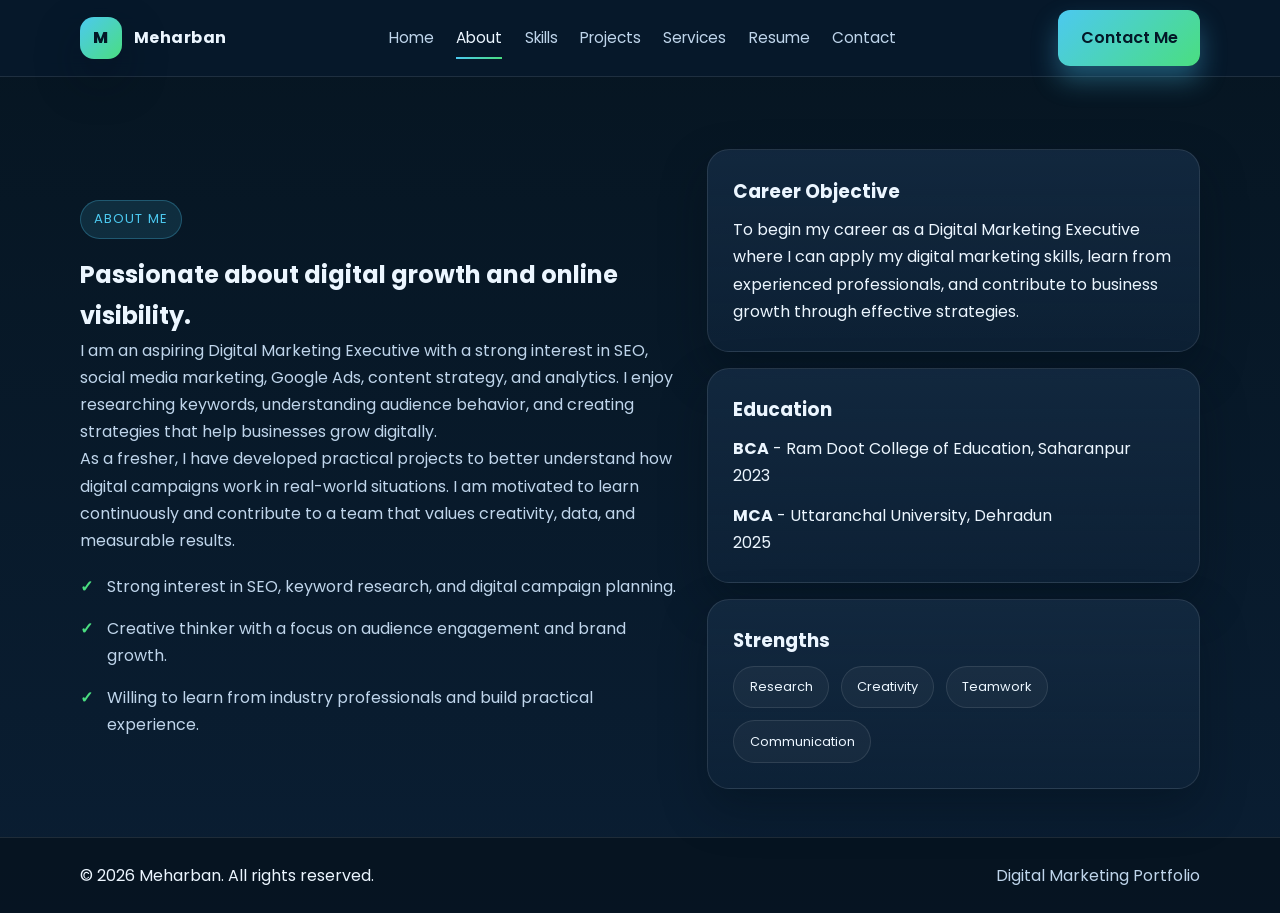
==== about.html @ ecdd2e06 "Initial portfolio" ====
<!DOCTYPE html>
<html lang="en">
  <head>
    <meta charset="UTF-8" />
    <meta name="viewport" content="width=device-width, initial-scale=1.0" />
    <title>About Me | Meharban</title>
    <meta name="description" content="About Me page for a digital marketing fresher portfolio." />
    <link rel="preconnect" href="https://fonts.googleapis.com" />
    <link rel="preconnect" href="https://fonts.gstatic.com" crossorigin />
    <link href="https://fonts.googleapis.com/css2?family=Poppins:wght@400;500;600;700;800&display=swap" rel="stylesheet" />
    <link rel="stylesheet" href="styles.css" />
  </head>
  <body>
    <header class="site-header">
      <div class="container nav-wrap">
        <a href="index.html" class="brand" aria-label="Home page">
          <span class="brand-mark">M</span>
          <span>Meharban</span>
        </a>

        <button class="menu-toggle" aria-label="Open navigation" aria-expanded="false">☰</button>

        <nav class="main-nav" aria-label="Main navigation">
          <a href="index.html">Home</a>
          <a href="about.html" class="active">About</a>
          <a href="skills.html">Skills</a>
          <a href="projects.html">Projects</a>
          <a href="services.html">Services</a>
          <a href="resume.html">Resume</a>
          <a href="contact.html">Contact</a>
        </nav>

        <a href="contact.html" class="btn btn-primary nav-cta">Contact Me</a>
      </div>
    </header>

    <main>
      <section class="section page-hero">
        <div class="container split-grid">
          <div>
            <span class="kicker">About Me</span>
            <h1>Passionate about digital growth and online visibility.</h1>
            <p class="about-text">
              I am an aspiring Digital Marketing Executive with a strong interest in SEO, social media marketing,
              Google Ads, content strategy, and analytics. I enjoy researching keywords, understanding audience
              behavior, and creating strategies that help businesses grow digitally.
            </p>
            <p class="about-text">
              As a fresher, I have developed practical projects to better understand how digital campaigns work in
              real-world situations. I am motivated to learn continuously and contribute to a team that values creativity,
              data, and measurable results.
            </p>

            <ul class="feature-list">
              <li>Strong interest in SEO, keyword research, and digital campaign planning.</li>
              <li>Creative thinker with a focus on audience engagement and brand growth.</li>
              <li>Willing to learn from industry professionals and build practical experience.</li>
            </ul>
          </div>

          <div class="info-stack">
            <div class="info-card">
              <h3>Career Objective</h3>
              <p>
                To begin my career as a Digital Marketing Executive where I can apply my digital marketing skills,
                learn from experienced professionals, and contribute to business growth through effective strategies.
              </p>
            </div>

            <div class="info-card">
              <h3>Education</h3>
              <p><strong>BCA</strong> - Ram Doot College of Education, Saharanpur<br />2023</p>
              <p style="margin-top: 0.8rem;"><strong>MCA</strong> - Uttaranchal University, Dehradun<br />2025</p>
            </div>

            <div class="info-card">
              <h3>Strengths</h3>
              <div class="badge-row">
                <span class="badge">Research</span>
                <span class="badge">Creativity</span>
                <span class="badge">Teamwork</span>
                <span class="badge">Communication</span>
              </div>
            </div>
          </div>
        </div>
      </section>
    </main>

    <footer class="site-footer">
      <div class="container footer-grid">
        <p>© <span id="year"></span> Meharban. All rights reserved.</p>
        <p class="muted">Digital Marketing Portfolio</p>
      </div>
    </footer>

    <script src="script.js"></script>
  </body>
</html>
---- styles.css ----
:root {
  --bg: #071a2d;
  --bg-soft: #0d2340;
  --panel: #112d4c;
  --panel-alt: #14395c;
  --card: rgba(17, 45, 76, 0.8);
  --text: #ecf6ff;
  --muted: #bfd5eb;
  --accent: #4cc9f0;
  --accent-2: #4ade80;
  --border: rgba(255,255,255,0.1);
  --shadow: 0 20px 45px rgba(4, 13, 22, 0.35);
  --radius: 22px;
}

* {
  margin: 0;
  padding: 0;
  box-sizing: border-box;
}

html {
  scroll-behavior: smooth;
}

body {
  font-family: 'Poppins', sans-serif;
  background: linear-gradient(180deg, #061521 0%, #0a1e33 100%);
  color: var(--text);
  line-height: 1.7;
}

a {
  color: inherit;
  text-decoration: none;
}

img {
  max-width: 100%;
  display: block;
}

button,
input,
textarea,
select {
  font: inherit;
}

.container {
  width: min(1120px, calc(100% - 2rem));
  margin: 0 auto;
}

.site-header {
  position: sticky;
  top: 0;
  z-index: 1000;
  background: rgba(7, 26, 45, 0.8);
  backdrop-filter: blur(14px);
  border-bottom: 1px solid var(--border);
}

.nav-wrap {
  display: flex;
  align-items: center;
  justify-content: space-between;
  min-height: 76px;
  gap: 1rem;
}

.brand {
  display: inline-flex;
  align-items: center;
  gap: 0.75rem;
  font-weight: 700;
  letter-spacing: 0.03em;
}

.brand-mark {
  width: 42px;
  height: 42px;
  display: inline-grid;
  place-items: center;
  border-radius: 14px;
  background: linear-gradient(135deg, var(--accent), var(--accent-2));
  color: #041827;
  font-weight: 800;
  box-shadow: var(--shadow);
}

.main-nav {
  display: flex;
  align-items: center;
  gap: 1.4rem;
  font-size: 0.96rem;
  color: var(--muted);
}

.main-nav a {
  position: relative;
  transition: color 0.2s ease;
}

.main-nav a::after {
  content: "";
  position: absolute;
  left: 0;
  bottom: -8px;
  width: 100%;
  height: 2px;
  background: linear-gradient(90deg, var(--accent), var(--accent-2));
  transform: scaleX(0);
  transform-origin: left;
  transition: transform 0.25s ease;
}

.main-nav a:hover,
.main-nav a.active {
  color: var(--text);
}

.main-nav a:hover::after,
.main-nav a.active::after {
  transform: scaleX(1);
}

.nav-cta {
  white-space: nowrap;
}

.menu-toggle {
  display: none;
  background: transparent;
  border: 1px solid var(--border);
  color: var(--text);
  border-radius: 10px;
  padding: 0.5rem 0.75rem;
  font-size: 1.2rem;
  cursor: pointer;
}

.btn {
  display: inline-flex;
  align-items: center;
  justify-content: center;
  gap: 0.5rem;
  min-height: 48px;
  border: none;
  border-radius: 12px;
  padding: 0.9rem 1.4rem;
  font-weight: 600;
  cursor: pointer;
  transition: transform 0.2s ease, box-shadow 0.2s ease;
}

.btn:hover {
  transform: translateY(-2px);
}

.btn-primary {
  background: linear-gradient(135deg, var(--accent), var(--accent-2));
  color: #031827;
  box-shadow: 0 14px 26px rgba(76, 201, 240, 0.35);
}

.btn-secondary {
  background: rgba(255,255,255,0.04);
  border: 1px solid var(--border);
  color: var(--text);
}

.btn-danger {
  background: rgba(255, 107, 107, 0.12);
  color: #ffb3b3;
  border: 1px solid rgba(255, 107, 107, 0.3);
}

.section {
  padding: 5.5rem 0;
}

.page-hero {
  padding: 4.5rem 0 3rem;
}

.hero-grid,
.split-grid,
.resume-grid,
.contact-grid,
.stats-grid,
.content-grid,
.project-grid,
.card-grid,
.skill-grid,
.service-grid,
.footer-grid {
  display: grid;
  gap: 1.5rem;
}

.hero-grid {
  grid-template-columns: 1.2fr 0.8fr;
  align-items: center;
}

.hero-copy {
  max-width: 620px;
}

.kicker {
  display: inline-flex;
  padding: 0.45rem 0.8rem;
  border-radius: 999px;
  background: rgba(76, 201, 240, 0.12);
  border: 1px solid rgba(76, 201, 240, 0.28);
  color: var(--accent);
  font-size: 0.82rem;
  letter-spacing: 0.08em;
  text-transform: uppercase;
  margin-bottom: 1rem;
}

.hero-copy h1,
.section-heading h2 {
  font-size: clamp(2.2rem, 4vw, 4rem);
  line-height: 1.12;
  letter-spacing: -0.04em;
  margin-bottom: 1rem;
}

.hero-copy p,
.section-heading p,
.lead,
.about-text,
.feature-list li,
.card p,
.resume-box p {
  color: var(--muted);
}

.hero-actions {
  display: flex;
  flex-wrap: wrap;
  gap: 1rem;
  margin: 1.8rem 0;
}

.badge-row,
.low-visibility-list {
  display: flex;
  flex-wrap: wrap;
  gap: 0.75rem;
}

.badge,
.floating-pill {
  display: inline-flex;
  align-items: center;
  gap: 0.45rem;
  border-radius: 999px;
  padding: 0.58rem 0.95rem;
  font-size: 0.8rem;
  background: rgba(255,255,255,0.04);
  border: 1px solid var(--border);
  color: var(--text);
}

.hero-panel,
.info-card,
.skill-card,
.service-card,
.project-card,
.contact-card,
.resume-box,
.metric-card,
.timeline-card {
  background: linear-gradient(180deg, rgba(19, 41, 64, 0.92), rgba(15, 36, 58, 0.7));
  border: 1px solid var(--border);
  border-radius: var(--radius);
  box-shadow: var(--shadow);
}

.hero-panel {
  position: relative;
  padding: 1.5rem;
}

.profile-box {
  padding: 1.4rem;
  border-radius: 18px;
  background: rgba(7, 26, 45, 0.85);
  border: 1px solid rgba(76, 201, 240, 0.18);
}

.profile-avatar {
  height: 240px;
  border-radius: 24px;
  background: linear-gradient(135deg, rgba(76, 201, 240, 0.25), rgba(74, 222, 128, 0.2));
  display: grid;
  place-items: center;
  border: 1px solid rgba(255,255,255,0.06);
  font-size: 5rem;
  margin-bottom: 1rem;
}

.profile-identity {
  display: flex;
  align-items: center;
  justify-content: space-between;
  gap: 1rem;
}

.profile-identity h3 {
  font-size: 1.45rem;
}

.panel-tag {
  display: inline-flex;
  padding: 0.35rem 0.7rem;
  border-radius: 999px;
  background: rgba(74, 222, 128, 0.14);
  color: var(--accent-2);
  font-size: 0.76rem;
  text-transform: uppercase;
}

.stats-grid {
  grid-template-columns: repeat(4, minmax(0, 1fr));
  margin-top: 2rem;
}

.metric-card {
  padding: 1.5rem 1rem;
  text-align: center;
}

.metric-card strong {
  display: block;
  font-size: clamp(1.5rem, 2vw, 2.2rem);
  margin-bottom: 0.2rem;
}

.metric-card span {
  color: var(--muted);
  font-size: 0.9rem;
}

.section-heading {
  max-width: 660px;
  margin-bottom: 2rem;
}

.project-header-row {
  width: 100%;
  max-width: none;
  display: flex;
  align-items: center;
  justify-content: space-between;
  gap: 1rem;
}

.split-grid {
  grid-template-columns: 1.1fr 0.9fr;
  align-items: center;
}

.about-card,
.info-card,
.contact-card,
.resume-box {
  padding: 1.6rem;
}

.feature-list {
  list-style: none;
  padding: 0;
  display: grid;
  gap: 0.9rem;
  margin-top: 1.2rem;
}

.feature-list li {
  position: relative;
  padding-left: 1.7rem;
}

.feature-list li::before {
  content: "✓";
  position: absolute;
  left: 0;
  top: 0;
  color: var(--accent-2);
  font-weight: 700;
}

.info-stack {
  display: grid;
  gap: 1rem;
}

.info-card h3,
.skill-card h3,
.project-card h3,
.service-card h3,
.resume-box h3,
.contact-card h3 {
  margin-bottom: 0.55rem;
}

.skill-grid,
.service-grid,
.project-grid,
.card-grid {
  grid-template-columns: repeat(3, minmax(0, 1fr));
}

.skill-card,
.service-card,
.project-card,
.contact-card {
  padding: 1.5rem;
}

.skill-icon,
.service-icon,
.project-icon {
  width: 52px;
  height: 52px;
  border-radius: 16px;
  display: grid;
  place-items: center;
  margin-bottom: 1rem;
  background: linear-gradient(135deg, rgba(76, 201, 240, 0.18), rgba(74, 222, 128, 0.14));
  color: var(--accent);
  font-size: 1.4rem;
}

.card-list {
  list-style: none;
  display: grid;
  gap: 0.5rem;
  margin-top: 1rem;
  color: var(--muted);
}

.card-list li::before {
  content: "•";
  color: var(--accent-2);
  margin-right: 0.5rem;
}

.tag-list {
  display: flex;
  flex-wrap: wrap;
  gap: 0.5rem;
  margin-top: 1rem;
}

.tag {
  display: inline-flex;
  align-items: center;
  border-radius: 999px;
  padding: 0.3rem 0.7rem;
  background: rgba(76, 201, 240, 0.08);
  color: var(--accent);
  font-size: 0.74rem;
  border: 1px solid rgba(76, 201, 240, 0.18);
}

.project-card {
  display: flex;
  flex-direction: column;
  overflow: hidden;
}

.project-image-gallery {
  display: grid;
  grid-template-columns: repeat(2, minmax(0, 1fr));
  gap: 0.7rem;
  margin: 1rem 0;
}

.project-image-gallery img {
  width: 100%;
  height: 150px;
  object-fit: cover;
  border-radius: 12px;
  border: 1px solid var(--border);
}

.project-meta {
  color: var(--accent-2);
  font-weight: 600;
  margin-bottom: 0.7rem;
}

.project-meta-row {
  display: flex;
  align-items: center;
  justify-content: space-between;
  gap: 0.75rem;
  margin-bottom: 0.85rem;
}

.project-date {
  color: var(--muted);
  font-size: 0.8rem;
}

.project-card .btn {
  margin-top: auto;
  width: fit-content;
}

.project-actions {
  display: flex;
  flex-wrap: wrap;
  gap: 0.6rem;
  margin-top: 1rem;
}

.project-actions .btn {
  min-height: 38px;
  padding: 0.6rem 0.9rem;
  font-size: 0.82rem;
}

.contact-grid {
  grid-template-columns: 0.92fr 1.08fr;
}

.contact-form {
  display: grid;
  gap: 1rem;
}

.form-row {
  display: grid;
  grid-template-columns: repeat(2, minmax(0, 1fr));
  gap: 1rem;
}

.field {
  display: grid;
  gap: 0.45rem;
}

.field label {
  font-size: 0.85rem;
  color: var(--muted);
}

.field input,
.field textarea,
.field select {
  width: 100%;
  padding: 0.9rem 1rem;
  border-radius: 12px;
  border: 1px solid var(--border);
  background: rgba(255,255,255,0.03);
  color: var(--text);
  font: inherit;
}

.field textarea {
  min-height: 140px;
  resize: vertical;
}

.field input:focus,
.field textarea:focus,
.field select:focus {
  outline: 2px solid rgba(76, 201, 240, 0.4);
  border-color: rgba(76, 201, 240, 0.4);
}

.contact-list {
  list-style: none;
  display: grid;
  gap: 0.85rem;
  margin-top: 1.2rem;
  color: var(--muted);
}

.contact-list strong {
  color: var(--text);
}

.resume-grid {
  grid-template-columns: 1fr 1fr;
}

.timeline {
  display: grid;
  gap: 1.1rem;
}

.timeline-card {
  padding: 1.2rem 1.3rem;
}

.timeline-card h4 {
  margin-bottom: 0.35rem;
}

.timeline-card small {
  color: var(--accent);
  display: inline-block;
  margin-bottom: 0.6rem;
}

.resume-box ul {
  margin-top: 1rem;
  padding-left: 1.1rem;
  color: var(--muted);
}

.resume-box li + li {
  margin-top: 0.4rem;
}

.modal {
  position: fixed;
  inset: 0;
  z-index: 2000;
  display: grid;
  place-items: center;
  opacity: 1;
  visibility: visible;
  transition: opacity 0.2s ease;
}

.modal.hidden {
  opacity: 0;
  visibility: hidden;
  pointer-events: none;
}

.modal-backdrop {
  position: absolute;
  inset: 0;
  background: rgba(3, 9, 17, 0.75);
}

.modal-dialog {
  position: relative;
  width: min(760px, calc(100% - 2rem));
  max-height: 90vh;
  overflow: auto;
  background: linear-gradient(180deg, rgba(11, 30, 48, 0.98), rgba(8, 22, 35, 0.96));
  border: 1px solid var(--border);
  border-radius: 22px;
  box-shadow: var(--shadow);
  padding: 1.5rem;
}

.modal-header {
  display: flex;
  align-items: center;
  justify-content: space-between;
  gap: 1rem;
  margin-bottom: 1.2rem;
}

.modal-close {
  background: transparent;
  border: 1px solid var(--border);
  width: 38px;
  height: 38px;
  color: var(--text);
  border-radius: 10px;
  font-size: 1.4rem;
  cursor: pointer;
}

.project-form {
  display: grid;
  gap: 1rem;
}

.modal-actions {
  display: flex;
  justify-content: flex-end;
  gap: 0.75rem;
  margin-top: 1rem;
}

.image-preview {
  display: grid;
  grid-template-columns: repeat(auto-fit, minmax(120px, 1fr));
  gap: 0.8rem;
  margin-top: 0.75rem;
}

.preview-item {
  position: relative;
  border: 1px solid var(--border);
  border-radius: 14px;
  overflow: hidden;
  background: rgba(255,255,255,0.03);
}

.preview-item img {
  width: 100%;
  height: 120px;
  object-fit: cover;
}

.preview-actions {
  position: absolute;
  top: 8px;
  right: 8px;
  display: flex;
  flex-wrap: wrap;
  gap: 0.45rem;
}

.preview-actions button {
  border: none;
  border-radius: 8px;
  background: rgba(6, 17, 29, 0.8);
  color: var(--text);
  min-width: 62px;
  height: 28px;
  cursor: pointer;
  padding: 0 0.55rem;
  font-size: 0.72rem;
}

.site-footer {
  border-top: 1px solid var(--border);
  background: rgba(6, 19, 31, 0.85);
  padding: 1.5rem 0;
}

.footer-grid {
  grid-template-columns: 1fr auto;
  align-items: center;
}

.muted {
  color: var(--muted);
}

@media (max-width: 900px) {
  .hero-grid,
  .split-grid,
  .contact-grid,
  .resume-grid,
  .skill-grid,
  .service-grid,
  .project-grid,
  .card-grid,
  .stats-grid {
    grid-template-columns: 1fr 1fr;
  }

  .hero-grid,
  .split-grid,
  .contact-grid,
  .resume-grid {
    grid-template-columns: 1fr;
  }

  .main-nav {
    position: absolute;
    top: 76px;
    left: 1rem;
    right: 1rem;
    display: none;
    flex-direction: column;
    align-items: flex-start;
    background: rgba(10, 29, 47, 0.98);
    border: 1px solid var(--border);
    border-radius: 14px;
    padding: 1rem;
    box-shadow: var(--shadow);
  }

  .main-nav.open {
    display: flex;
  }

  .menu-toggle {
    display: inline-flex;
  }

  .nav-cta {
    display: none;
  }
}

@media (max-width: 640px) {
  .stats-grid,
  .skill-grid,
  .service-grid,
  .project-grid,
  .card-grid,
  .form-row {
    grid-template-columns: 1fr;
  }

  .hero-copy h1 {
    font-size: 2.4rem;
  }

  .section {
    padding: 4.2rem 0;
  }

  .page-hero {
    padding-top: 3.2rem;
  }

  .project-header-row {
    flex-direction: column;
    align-items: flex-start;
  }
}
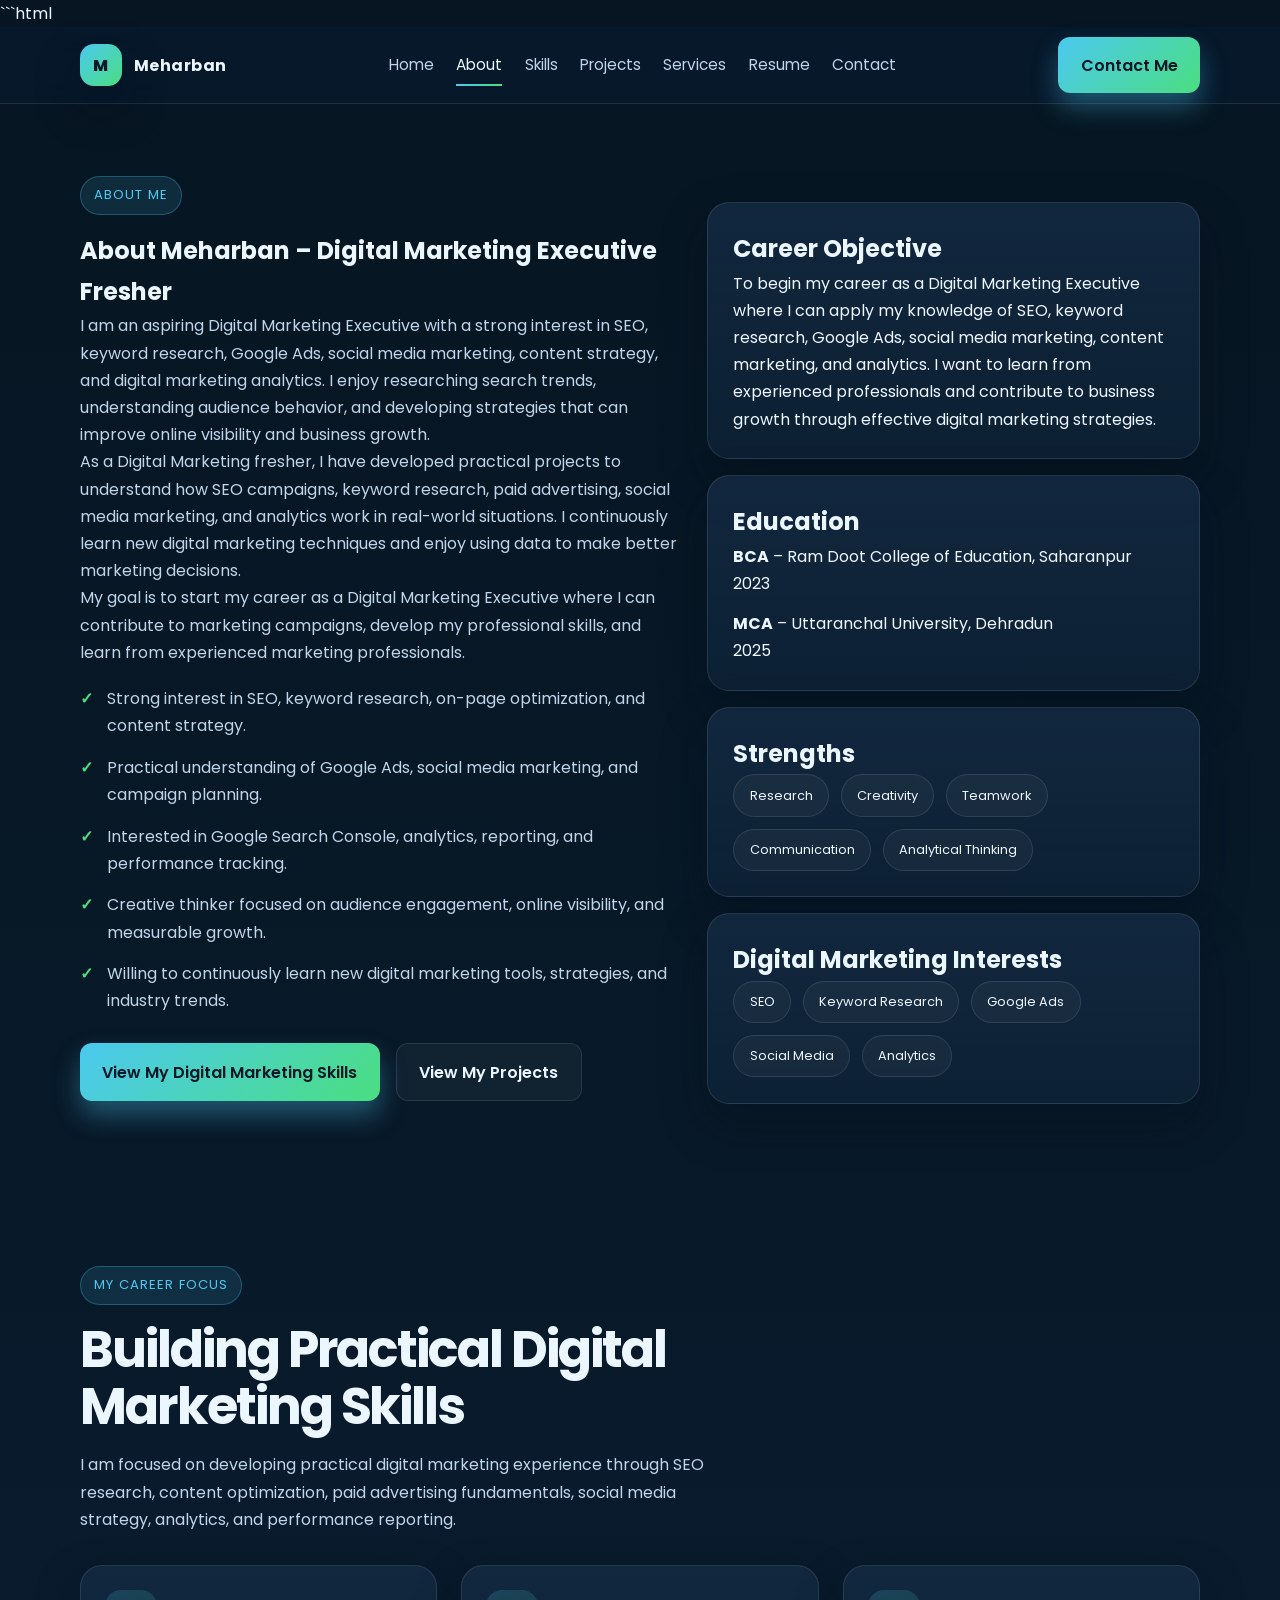
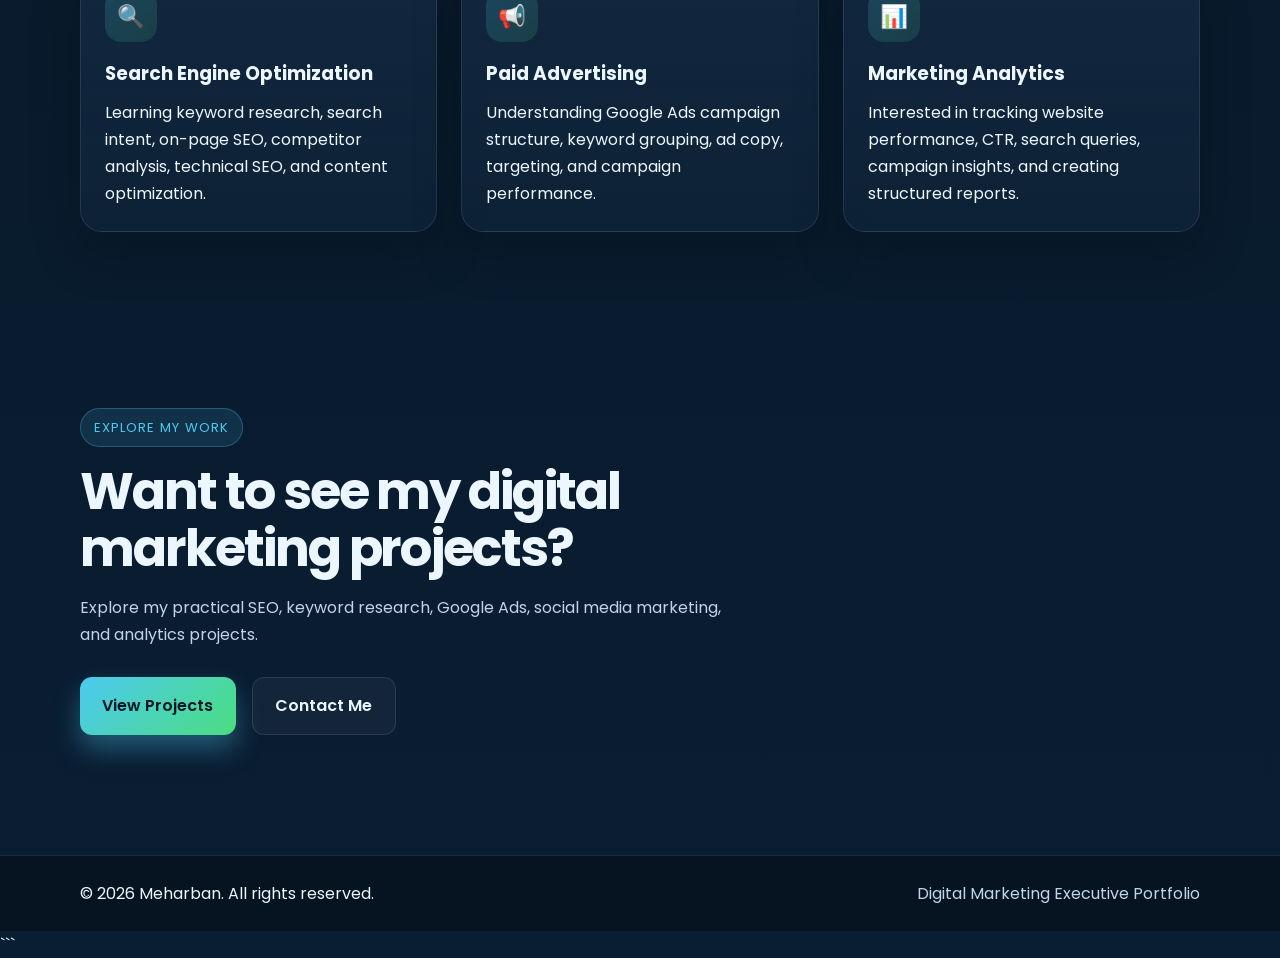
==== commit 8f124023: "Update portfolio website and SEO" ====
--- a/about.html
+++ b/about.html
@@ -1,24 +1,61 @@
+```html
 <!DOCTYPE html>
 <html lang="en">
   <head>
     <meta charset="UTF-8" />
     <meta name="viewport" content="width=device-width, initial-scale=1.0" />
-    <title>About Me | Meharban</title>
-    <meta name="description" content="About Me page for a digital marketing fresher portfolio." />
+
+    <!-- SEO Title -->
+    <title>About Meharban | Digital Marketing Executive Fresher</title>
+
+    <!-- SEO Description -->
+    <meta
+      name="description"
+      content="Learn about Meharban, a Digital Marketing Executive fresher with practical knowledge of SEO, keyword research, Google Ads, social media marketing, content strategy, and analytics."
+    />
+
+    <!-- Search Engine Instructions -->
+    <meta name="robots" content="index, follow" />
+
+    <!-- Canonical URL -->
+    <link
+      rel="canonical"
+      href="https://portfolio-ivory-zeta-86.vercel.app/about.html"
+    />
+
+    <!-- Google Fonts -->
     <link rel="preconnect" href="https://fonts.googleapis.com" />
     <link rel="preconnect" href="https://fonts.gstatic.com" crossorigin />
-    <link href="https://fonts.googleapis.com/css2?family=Poppins:wght@400;500;600;700;800&display=swap" rel="stylesheet" />
+    <link
+      href="https://fonts.googleapis.com/css2?family=Poppins:wght@400;500;600;700;800&display=swap"
+      rel="stylesheet"
+    />
+
+    <!-- CSS -->
     <link rel="stylesheet" href="styles.css" />
   </head>
+
   <body>
+    <!-- Header -->
     <header class="site-header">
       <div class="container nav-wrap">
-        <a href="index.html" class="brand" aria-label="Home page">
+
+        <a
+          href="index.html"
+          class="brand"
+          aria-label="Meharban Digital Marketing Portfolio Home"
+        >
           <span class="brand-mark">M</span>
           <span>Meharban</span>
         </a>
 
-        <button class="menu-toggle" aria-label="Open navigation" aria-expanded="false">☰</button>
+        <button
+          class="menu-toggle"
+          aria-label="Open navigation"
+          aria-expanded="false"
+        >
+          ☰
+        </button>
 
         <nav class="main-nav" aria-label="Main navigation">
           <a href="index.html">Home</a>
@@ -30,70 +67,376 @@
           <a href="contact.html">Contact</a>
         </nav>
 
-        <a href="contact.html" class="btn btn-primary nav-cta">Contact Me</a>
+        <a href="contact.html" class="btn btn-primary nav-cta">
+          Contact Me
+        </a>
+
       </div>
     </header>
 
     <main>
+
+      <!-- About Hero Section -->
       <section class="section page-hero">
+
         <div class="container split-grid">
+
           <div>
-            <span class="kicker">About Me</span>
-            <h1>Passionate about digital growth and online visibility.</h1>
+
+            <span class="kicker">
+              About Me
+            </span>
+
+            <!-- Main SEO Heading -->
+            <h1>
+              About Meharban – Digital Marketing Executive Fresher
+            </h1>
+
             <p class="about-text">
-              I am an aspiring Digital Marketing Executive with a strong interest in SEO, social media marketing,
-              Google Ads, content strategy, and analytics. I enjoy researching keywords, understanding audience
-              behavior, and creating strategies that help businesses grow digitally.
+              I am an aspiring Digital Marketing Executive with a strong
+              interest in SEO, keyword research, Google Ads, social media
+              marketing, content strategy, and digital marketing analytics.
+              I enjoy researching search trends, understanding audience
+              behavior, and developing strategies that can improve online
+              visibility and business growth.
             </p>
+
             <p class="about-text">
-              As a fresher, I have developed practical projects to better understand how digital campaigns work in
-              real-world situations. I am motivated to learn continuously and contribute to a team that values creativity,
-              data, and measurable results.
+              As a Digital Marketing fresher, I have developed practical
+              projects to understand how SEO campaigns, keyword research,
+              paid advertising, social media marketing, and analytics work
+              in real-world situations. I continuously learn new digital
+              marketing techniques and enjoy using data to make better
+              marketing decisions.
             </p>
 
+            <p class="about-text">
+              My goal is to start my career as a Digital Marketing Executive
+              where I can contribute to marketing campaigns, develop my
+              professional skills, and learn from experienced marketing
+              professionals.
+            </p>
+
+            <!-- Key Skills -->
             <ul class="feature-list">
-              <li>Strong interest in SEO, keyword research, and digital campaign planning.</li>
-              <li>Creative thinker with a focus on audience engagement and brand growth.</li>
-              <li>Willing to learn from industry professionals and build practical experience.</li>
+
+              <li>
+                Strong interest in SEO, keyword research,
+                on-page optimization, and content strategy.
+              </li>
+
+              <li>
+                Practical understanding of Google Ads,
+                social media marketing, and campaign planning.
+              </li>
+
+              <li>
+                Interested in Google Search Console,
+                analytics, reporting, and performance tracking.
+              </li>
+
+              <li>
+                Creative thinker focused on audience engagement,
+                online visibility, and measurable growth.
+              </li>
+
+              <li>
+                Willing to continuously learn new digital marketing
+                tools, strategies, and industry trends.
+              </li>
+
             </ul>
+
+            <!-- Internal Links -->
+            <div class="hero-actions">
+
+              <a
+                href="skills.html"
+                class="btn btn-primary"
+              >
+                View My Digital Marketing Skills
+              </a>
+
+              <a
+                href="projects.html"
+                class="btn btn-secondary"
+              >
+                View My Projects
+              </a>
+
+            </div>
+
           </div>
 
+          <!-- Information Cards -->
           <div class="info-stack">
+
+            <!-- Career Objective -->
             <div class="info-card">
-              <h3>Career Objective</h3>
+
+              <h2>
+                Career Objective
+              </h2>
+
               <p>
-                To begin my career as a Digital Marketing Executive where I can apply my digital marketing skills,
-                learn from experienced professionals, and contribute to business growth through effective strategies.
-              </p>
-            </div>
-
+                To begin my career as a Digital Marketing Executive where
+                I can apply my knowledge of SEO, keyword research, Google Ads,
+                social media marketing, content marketing, and analytics.
+                I want to learn from experienced professionals and contribute
+                to business growth through effective digital marketing
+                strategies.
+              </p>
+
+            </div>
+
+            <!-- Education -->
             <div class="info-card">
-              <h3>Education</h3>
-              <p><strong>BCA</strong> - Ram Doot College of Education, Saharanpur<br />2023</p>
-              <p style="margin-top: 0.8rem;"><strong>MCA</strong> - Uttaranchal University, Dehradun<br />2025</p>
-            </div>
-
+
+              <h2>
+                Education
+              </h2>
+
+              <p>
+                <strong>BCA</strong> – Ram Doot College of Education,
+                Saharanpur
+                <br />
+                2023
+              </p>
+
+              <p style="margin-top: 0.8rem;">
+                <strong>MCA</strong> – Uttaranchal University,
+                Dehradun
+                <br />
+                2025
+              </p>
+
+            </div>
+
+            <!-- Strengths -->
             <div class="info-card">
-              <h3>Strengths</h3>
+
+              <h2>
+                Strengths
+              </h2>
+
               <div class="badge-row">
-                <span class="badge">Research</span>
-                <span class="badge">Creativity</span>
-                <span class="badge">Teamwork</span>
-                <span class="badge">Communication</span>
+
+                <span class="badge">
+                  Research
+                </span>
+
+                <span class="badge">
+                  Creativity
+                </span>
+
+                <span class="badge">
+                  Teamwork
+                </span>
+
+                <span class="badge">
+                  Communication
+                </span>
+
+                <span class="badge">
+                  Analytical Thinking
+                </span>
+
               </div>
-            </div>
+
+            </div>
+
+            <!-- Marketing Interests -->
+            <div class="info-card">
+
+              <h2>
+                Digital Marketing Interests
+              </h2>
+
+              <div class="badge-row">
+
+                <span class="badge">
+                  SEO
+                </span>
+
+                <span class="badge">
+                  Keyword Research
+                </span>
+
+                <span class="badge">
+                  Google Ads
+                </span>
+
+                <span class="badge">
+                  Social Media
+                </span>
+
+                <span class="badge">
+                  Analytics
+                </span>
+
+              </div>
+
+            </div>
+
           </div>
+
         </div>
+
       </section>
+
+      <!-- Digital Marketing Career Section -->
+      <section class="section">
+
+        <div class="container">
+
+          <div class="section-heading">
+
+            <span class="kicker">
+              My Career Focus
+            </span>
+
+            <h2>
+              Building Practical Digital Marketing Skills
+            </h2>
+
+            <p>
+              I am focused on developing practical digital marketing
+              experience through SEO research, content optimization,
+              paid advertising fundamentals, social media strategy,
+              analytics, and performance reporting.
+            </p>
+
+          </div>
+
+          <div class="card-grid">
+
+            <div class="skill-card">
+
+              <div class="skill-icon">
+                🔍
+              </div>
+
+              <h3>
+                Search Engine Optimization
+              </h3>
+
+              <p>
+                Learning keyword research, search intent,
+                on-page SEO, competitor analysis, technical SEO,
+                and content optimization.
+              </p>
+
+            </div>
+
+            <div class="skill-card">
+
+              <div class="skill-icon">
+                📢
+              </div>
+
+              <h3>
+                Paid Advertising
+              </h3>
+
+              <p>
+                Understanding Google Ads campaign structure,
+                keyword grouping, ad copy, targeting,
+                and campaign performance.
+              </p>
+
+            </div>
+
+            <div class="skill-card">
+
+              <div class="skill-icon">
+                📊
+              </div>
+
+              <h3>
+                Marketing Analytics
+              </h3>
+
+              <p>
+                Interested in tracking website performance,
+                CTR, search queries, campaign insights,
+                and creating structured reports.
+              </p>
+
+            </div>
+
+          </div>
+
+        </div>
+
+      </section>
+
+      <!-- CTA -->
+      <section class="section">
+
+        <div class="container">
+
+          <div class="section-heading">
+
+            <span class="kicker">
+              Explore My Work
+            </span>
+
+            <h2>
+              Want to see my digital marketing projects?
+            </h2>
+
+            <p>
+              Explore my practical SEO, keyword research,
+              Google Ads, social media marketing, and analytics projects.
+            </p>
+
+            <div class="hero-actions">
+
+              <a
+                href="projects.html"
+                class="btn btn-primary"
+              >
+                View Projects
+              </a>
+
+              <a
+                href="contact.html"
+                class="btn btn-secondary"
+              >
+                Contact Me
+              </a>
+
+            </div>
+
+          </div>
+
+        </div>
+
+      </section>
+
     </main>
 
+    <!-- Footer -->
     <footer class="site-footer">
+
       <div class="container footer-grid">
-        <p>© <span id="year"></span> Meharban. All rights reserved.</p>
-        <p class="muted">Digital Marketing Portfolio</p>
+
+        <p>
+          © <span id="year"></span>
+          Meharban. All rights reserved.
+        </p>
+
+        <p class="muted">
+          Digital Marketing Executive Portfolio
+        </p>
+
       </div>
+
     </footer>
 
+    <!-- JavaScript -->
     <script src="script.js"></script>
+
   </body>
 </html>
+```
